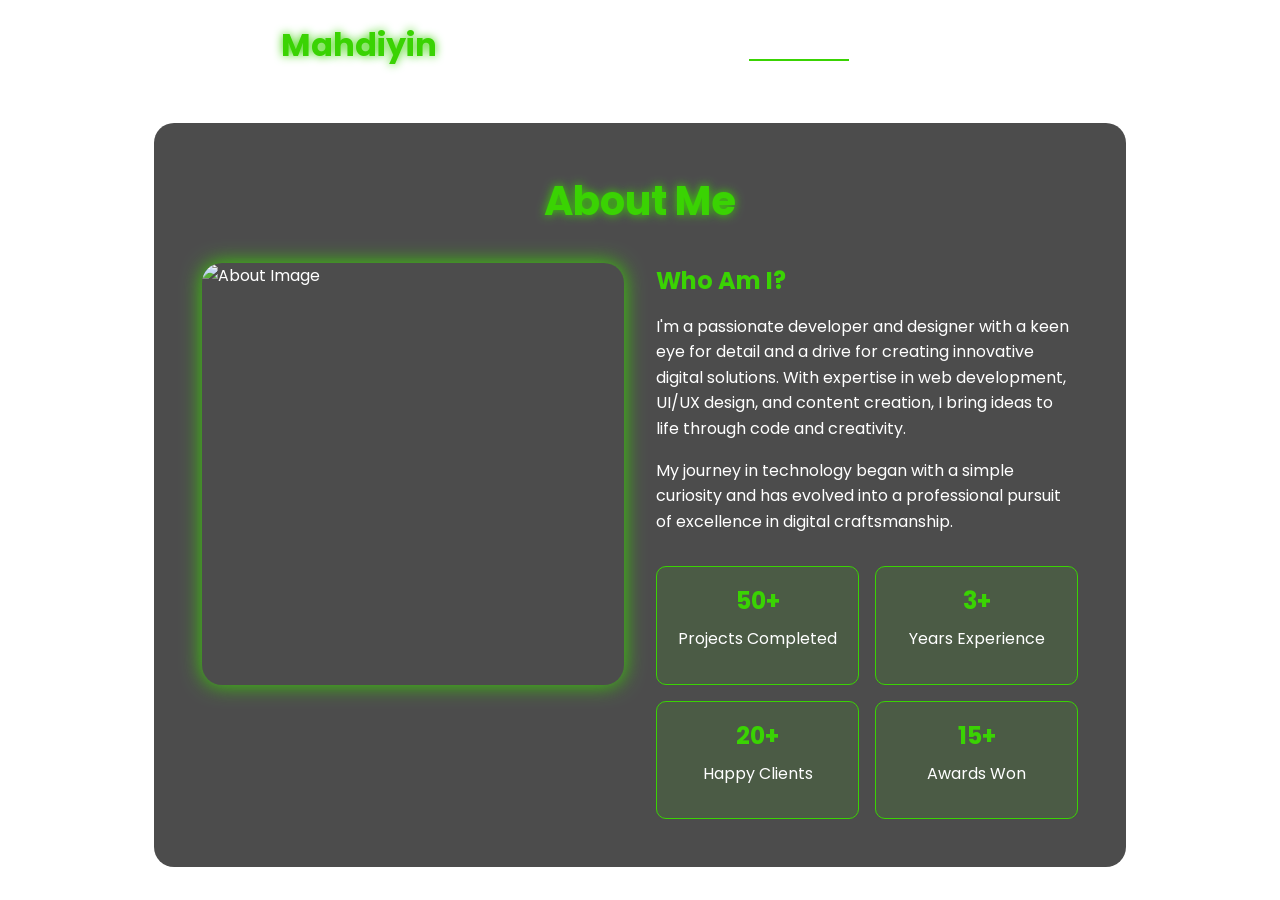
==== about.html @ 5e10a287 "Add files via upload" ====
<!-- Subscribe Tamzidan Madiyin di YouTube -->

<!DOCTYPE html>
<html lang="en">

<head>
    <meta charset="UTF-8">
    <meta name="viewport" content="width=device-width, initial-scale=1.0">

    <!-- Link ke Font Awesome untuk ikon -->
    <link rel="stylesheet" href="https://cdnjs.cloudflare.com/ajax/libs/font-awesome/6.5.1/css/all.min.css">

    <!-- Link ke library animasi AOS -->
    <link rel="stylesheet" href="https://unpkg.com/aos@next/dist/aos.css" />

    <!-- CSS internal untuk styling halaman -->
    <style>
        /* 
          Import Google Font Poppins
          Font weight yang diimport: 100, 200, 300, 400, 500, 600 
        */
        @import url("https://fonts.googleapis.com/css2?family=Poppins:wght@100;200;300;400;500;600&display=swap");

        /* Reset CSS dan pengaturan default */
        * {
            padding: 0;
            margin: 0;
            font-family: "Poppins", sans-serif;
            box-sizing: border-box;
        }

        /* 
          Styling untuk body
          - Menggunakan background image
          - Cover seluruh viewport
          - Mencegah horizontal scroll
        */
        body {
            width: 100%;
            min-height: 100vh;
            background-image: url("./img/background.jpg");
            background-size: cover;
            overflow-x: hidden;
            position: relative;
        }

        /* 
          Navbar styling
          - Fixed height 10vh
          - Posisi relative untuk positioning yang tepat
          - z-index tinggi agar selalu di atas konten lain
        */
        nav {
            width: 100%;
            height: 10vh;
            position: sticky;
            position: relative;
            /* Ubah dari sticky ke relative */
            z-index: 1000;
            /* Tambahkan z-index tinggi untuk nav */
        }

        /* Container untuk konten navbar */
        .nav-container {
            width: 100%;
            height: 100%;
            display: flex;
            justify-content: space-around;
            align-items: center;
        }

        /* 
          Logo styling
          - Warna putih dengan ukuran 2rem
          - Text shadow untuk efek glow pada span 
        */
        .logo {
            color: white;
            font-size: 2rem;
            font-weight: bold;
        }

        .logo span {
            color: rgb(58, 211, 3);
            text-shadow: 0 0 10px rgb(58, 211, 3);
        }

        /* 
          Hamburger dan Cancel button styling
          - Hanya muncul di mobile view
          - Posisi absolute di kanan atas
        */
        .hamburg,
        .cancel {
            cursor: pointer;
            position: absolute;
            right: 15px;
            top: 10px;
            color: white;
            display: none;
            font-size: clamp(2.5rem, 0.5rem + 5vw, 3rem);
        }

        /* 
          Navigation links container
          - Flex layout untuk alignment horizontal
        */
        .nav-container .links {
            display: flex;
        }

        /* 
          Individual navigation links
          - Spacing dan styling untuk tiap link
          - Hover effect dengan border bottom
        */
        .nav-container .links a {
            font-size: 1.2rem;
            color: white;
            margin: 0 20px;
            text-decoration: none;
            font-weight: 550;
            transition: 0.3s linear;
        }

        .nav-container .links a:hover {
            color: rgb(58, 211, 3);
            border-bottom: 2px solid rgb(58, 211, 3);
        }

        /* Styling untuk link aktif */
        .nav-container .links .active {
            color: rgb(58, 211, 3);
            border-bottom: 2px solid rgb(58, 211, 3);
        }

        /* 
          Dropdown menu untuk mobile view
          - Fixed positioning dengan transform untuk animasi
          - Backdrop filter untuk efek blur
        */
        .dropdown {
            z-index: 1000;
            position: fixed;
            top: 0;
            left: 0;
            right: 0;
            transform: translateY(-500px);
            width: 100%;
            height: auto;
            backdrop-filter: blur(4px) brightness(40%);
            box-shadow: 0 0 20px black;
            transition: 0.2s linear;
        }

        .dropdown .links a {
            display: flex;
            color: white;
            text-decoration: none;
            padding: 15px 0;
            justify-content: center;
            align-items: center;
            transition: 0.2s linear;
        }

        .dropdown .links a:hover {
            background-color: rgb(58, 211, 3);
        }

        /* About Section Styles */
        .about-container {
            width: 100%;
            min-height: 90vh;
            display: flex;
            justify-content: center;
            align-items: center;
            padding: 2rem;
            position: relative;
            z-index: 1;
        }

        .about-content {
            width: 80%;
            max-width: 1200px;
            background: rgba(0, 0, 0, 0.7);
            backdrop-filter: blur(10px);
            border-radius: 20px;
            padding: 3rem;
            color: white;
            /* box-shadow: 0 0 30px rgba(58, 211, 3, 0.3); */
        }

        .about-header {
            text-align: center;
            margin-bottom: 2rem;
        }

        .about-header h1 {
            font-size: 2.5rem;
            color: rgb(58, 211, 3);
            text-shadow: 0 0 10px rgb(58, 211, 3);
            margin-bottom: 1rem;
        }

        .about-grid {
            display: grid;
            grid-template-columns: 1fr 1fr;
            gap: 2rem;
        }

        .about-image {
            width: 100%;
            aspect-ratio: 1;
            border-radius: 20px;
            overflow: hidden;
            box-shadow: 0 0 20px rgb(58, 211, 3);
        }

        .about-image img {
            width: 100%;
            height: 100%;
            object-fit: cover;
        }

        .about-text h2 {
            color: rgb(58, 211, 3);
            margin-bottom: 1rem;
        }

        .about-text p {
            line-height: 1.6;
            margin-bottom: 1rem;
        }

        .stats {
            display: grid;
            grid-template-columns: repeat(2, 1fr);
            gap: 1rem;
            margin-top: 2rem;
        }

        .stat-item {
            background: rgba(58, 211, 3, 0.1);
            padding: 1rem;
            border-radius: 10px;
            text-align: center;
            border: 1px solid rgb(58, 211, 3);
            cursor: pointer;
        }

        .stat-item h3 {
            color: rgb(58, 211, 3);
            font-size: 1.5rem;
            margin-bottom: 0.5rem;
        }

        .content-grid {
            display: grid;
            grid-template-columns: repeat(auto-fit, minmax(280px, 1fr));
            gap: 2rem;
            padding: 2rem 0;
        }

        .content-card {
            background: rgba(58, 211, 3, 0.1);
            border-radius: 15px;
            overflow: hidden;
            transition: all 0.3s ease;
            cursor: pointer;
        }

        .content-card:hover {
            transform: translateY(-5px);
            box-shadow: 0 5px 15px rgba(58, 211, 3, 0.3);
        }

        .card-image {
            width: 100%;
            height: 200px;
            overflow: hidden;
        }

        .card-image img {
            width: 100%;
            height: 100%;
            object-fit: cover;
        }

        .card-info {
            padding: 1.5rem;
        }

        .card-info h3 {
            color: rgb(58, 211, 3);
            margin-bottom: 0.5rem;
        }

        .card-info p {
            font-size: 0.9rem;
            margin-bottom: 1rem;
        }

        .card-info .technologies {
            display: flex;
            flex-wrap: wrap;
            gap: 0.5rem;
            margin-top: 1rem;
        }

        .technology-tag {
            background: rgba(58, 211, 3, 0.2);
            padding: 0.3rem 0.8rem;
            border-radius: 15px;
            font-size: 0.8rem;
            color: rgb(58, 211, 3);
        }

        .back-button {
            display: inline-block;
            padding: 0.8rem 1.5rem;
            background: rgb(58, 211, 3);
            color: white;
            border-radius: 5px;
            text-decoration: none;
            margin-bottom: 2rem;
            transition: all 0.3s ease;
        }

        .back-button:hover {
            background: rgb(45, 165, 2);
            transform: translateY(-2px);
        }

        .award-icon {
            font-size: 2rem;
            color: rgb(58, 211, 3);
            margin-bottom: 1rem;
        }

        .client-testimonial {
            font-style: italic;
            margin-top: 1rem;
            padding: 1rem;
            background: rgba(58, 211, 3, 0.05);
            border-radius: 10px;
        }



        @media (max-width: 884px) {
            .about-grid {
                grid-template-columns: 1fr;
            }

            nav .logo {
                position: absolute;
                top: 16px;
                left: 15px;
                font-size: 1.5rem;
            }

            .nav-container .links {
                display: none;
            }

            .hamburg,
            .cancel {
                display: block;
            }
        }

        @media (max-width: 440px) {
            .about-container {
                padding: 1rem;
            }

            .about-content {
                width: 95%;
                /* Memperbesar width untuk layar kecil */
                padding: 1.5rem;
            }

            .about-header h1 {
                font-size: 1.8rem;
                /* Mengurangi ukuran judul */
            }

            .about-text h2 {
                font-size: 1.4rem;
                /* Mengurangi ukuran sub-judul */
            }

            .about-text p {
                font-size: 0.9rem;
                /* Mengurangi ukuran teks */
                line-height: 1.4;
            }

            .about-image {
                width: 100%;
                max-height: 250px;
                /* Membatasi tinggi gambar */
            }

            .stats {
                grid-template-columns: repeat(2, 1fr);
                /* Tetap 2 kolom tapi lebih kecil */
                gap: 0.8rem;
            }

            .stat-item {
                padding: 0.8rem;
            }

            .stat-item h3 {
                font-size: 1.2rem;
                /* Mengurangi ukuran angka statistik */
            }

            .stat-item p {
                font-size: 0.8rem;
                /* Mengurangi ukuran teks statistik */
            }

            /* Menyesuaikan padding untuk link statistik */
            .stat-item a {
                padding: 0.5rem;
                display: block;
            }
        }
    </style>
    <title>About - Portfolio Website</title>
</head>

<body>

    <!-- Navigasi -->
    <nav>
        <div class="nav-container">
            <div class="logo" data-aos="zoom-in" data-aos-duration="1500">
                Tamzidan <span>Mahdiyin</span>
            </div>
            <div class="links">
                <div class="link" data-aos="fade-up" data-aos-duration="1500" data-aos-delay="100"><a
                        href="index.html">Home</a></div>
                <div class="link active" data-aos="fade-up" data-aos-duration="1500" data-aos-delay="200"><a
                        href="about.html">About</a></div>
                <div class="link" data-aos="fade-up" data-aos-duration="1500" data-aos-delay="300"><a
                        href="skill.html">Skills</a></div>
                <div class="link" data-aos="fade-up" data-aos-duration="1500" data-aos-delay="400"><a
                        href="service.html">Service</a></div>
                <div class="link" data-aos="fade-up" data-aos-duration="1500" data-aos-delay="500"><a
                        href="contact.html">Contact</a></div>
            </div>
        </div>
        <i class="fa-solid fa-bars hamburg" onclick="hamburg()"></i>
        <div class="dropdown">
            <div class="links">
                <a href="index.html">Home</a>
                <a href="about.html">About</a>
                <a href="skill.html">Skills</a>
                <a href="service.html">Service</a>
                <a href="contact.html">Contact</a>
                <i class="fa-solid fa-xmark cancel" onclick="cancel()"></i>
            </div>
        </div>
    </nav>

    <!-- Konten utama halaman About -->
    <div class="about-container">
        <div class="about-content" id="aboutContent">
            <!-- Bagian header -->
            <div class="about-header" data-aos="fade-down" data-aos-duration="1500">
                <h1>About Me</h1>
            </div>

            <!-- Grid untuk gambar dan teks deskripsi -->
            <div class="about-grid">
                <div class="about-image" data-aos="fade-right" data-aos-duration="1500">
                    <img src="img/zoro.jpg" alt="About Image">
                </div>
                <div class="about-text" data-aos="fade-left" data-aos-duration="1500">
                    <h2>Who Am I?</h2>
                    <p>I'm a passionate developer and designer with a keen eye for detail and a drive for creating
                        innovative digital solutions. With expertise in web development, UI/UX design, and content
                        creation, I bring ideas to life through code and creativity.</p>
                    <p>My journey in technology began with a simple curiosity and has evolved into a professional
                        pursuit of excellence in digital craftsmanship.</p>

                    <div class="stats">
                        <div class="stat-item" data-aos="zoom-in" data-aos-duration="1500" data-aos-delay="200"
                            onclick="showProjects()">
                            <h3>50+</h3>
                            <p>Projects Completed</p>
                        </div>
                        <div class="stat-item" data-aos="zoom-in" data-aos-duration="1500" data-aos-delay="400"
                            onclick="showExperience()">
                            <h3>3+</h3>
                            <p>Years Experience</p>
                        </div>
                        <div class="stat-item" data-aos="zoom-in" data-aos-duration="1500" data-aos-delay="600"
                            onclick="showClients()">
                            <h3>20+</h3>
                            <p>Happy Clients</p>
                        </div>
                        <div class="stat-item" data-aos="zoom-in" data-aos-duration="1500" data-aos-delay="800"
                            onclick="showAwards()">
                            <h3>15+</h3>
                            <p>Awards Won</p>
                        </div>
                    </div>
                </div>
            </div>
        </div>

        <!-- Link ke library animasi AOS -->
        <script src="https://unpkg.com/aos@next/dist/aos.js"></script>

        <!-- JavaScript untuk interaksi dan animasi halaman -->
        <script>

            // Inisialisasi library AOS
            AOS.init({ offset: 0 });

            // Fungsi untuk menampilkan menu hamburger
            function hamburg() {
                const navbar = document.querySelector(".dropdown")
                navbar.style.transform = "translateY(0px)"
            }

            // Fungsi untuk menyembunyikan menu hamburger
            function cancel() {
                const navbar = document.querySelector(".dropdown")
                navbar.style.transform = "translateY(-500px)"
            }

            // Fungsi untuk menampilkan daftar Project
            function showProjects() {
                const aboutContent = document.getElementById('aboutContent');
                aboutContent.innerHTML = `
                <a href="about.html" class="back-button" onclick="restoreInitialContent()">
                    <i class="fas fa-arrow-left"></i> Back
                </a>
                <div class="about-header" data-aos="fade-down" data-aos-duration="1500">
                    <h1>My Projects</h1>
                </div>
                <div class="content-grid">
                    ${generateProjectCards()}
                </div>
            `;
                AOS.refresh();
            }

            // Fungsi untuk menampilkan daftar Experience
            function showExperience() {
                const aboutContent = document.getElementById('aboutContent');
                aboutContent.innerHTML = `
                <a href="about.html" class="back-button" onclick="restoreInitialContent()">
                    <i class="fas fa-arrow-left"></i> Back
                </a>
                <div class="about-header" data-aos="fade-down" data-aos-duration="1500">
                    <h1>My Experience</h1>
                </div>
                <div class="content-grid">
                    ${generateExperienceCards()}
                </div>
            `;
                AOS.refresh();
            }

            // Fungsi untuk menampilkan daftar Clients
            function showClients() {
                const aboutContent = document.getElementById('aboutContent');
                aboutContent.innerHTML = `
                <a href="about.html" class="back-button" onclick="restoreInitialContent()">
                    <i class="fas fa-arrow-left"></i> Back
                </a>
                <div class="about-header" data-aos="fade-down" data-aos-duration="1500">
                    <h1>Client Success Stories</h1>
                </div>
                <div class="content-grid">
                    ${generateClientCards()}
                </div>
            `;
                AOS.refresh();
            }

            // Fungsi untuk menampilkan daftar Awards
            function showAwards() {
                const aboutContent = document.getElementById('aboutContent');
                aboutContent.innerHTML = `
                <a href="about.html" class="back-button" onclick="restoreInitialContent()">
                    <i class="fas fa-arrow-left"></i> Back
                </a>
                <div class="about-header" data-aos="fade-down" data-aos-duration="1500">
                    <h1>Awards & Recognition</h1>
                </div>
                <div class="content-grid">
                    ${generateAwardCards()}
                </div>
            `;
                AOS.refresh();
            }

            // Fungsi pembantu untuk menghasilkan kartu project
            function generateProjectCards() {
                const projects = [
                    {
                        title: "E-Commerce Platform",
                        image: "img/zoro.jpg",
                        description: "A full-stack e-commerce solution with payment integration",
                        technologies: ["React", "Node.js", "MongoDB"]
                    },
                    {
                        title: "Portfolio Website",
                        image: "img/zoro.jpg",
                        description: "Responsive portfolio website with modern animations",
                        technologies: ["HTML", "CSS", "JavaScript"]
                    },
                    {
                        title: "Task Management App",
                        image: "img/zoro.jpg",
                        description: "Mobile-first task management application",
                        technologies: ["Vue.js", "Firebase"]
                    }
                    // Add more projects as needed
                ];

                return projects.map(project => `
                <div class="content-card" data-aos="fade-up">
                    <div class="card-image">
                        <img src="${project.image}" alt="${project.title}">
                    </div>
                    <div class="card-info">
                        <h3>${project.title}</h3>
                        <p>${project.description}</p>
                        <div class="technologies">
                            ${project.technologies.map(tech => `
                                <span class="technology-tag">${tech}</span>
                            `).join('')}
                        </div>
                    </div>
                </div>
            `).join('');
            }

            // Fungsi pembantu untuk menghasilkan kartu experience
            function generateExperienceCards() {
                const experiences = [
                    {
                        title: "Senior Web Developer",
                        company: "Tech Solutions Inc.",
                        period: "2021 - Present",
                        description: "Leading frontend development team and implementing modern web solutions"
                    },
                    {
                        title: "Frontend Developer",
                        company: "Digital Agency",
                        period: "2019 - 2021",
                        description: "Developed responsive websites and web applications"
                    }
                    // Add more experiences as needed
                ];

                return experiences.map(exp => `
                <div class="content-card" data-aos="fade-up">
                    <div class="card-info">
                        <h3>${exp.title}</h3>
                        <h4>${exp.company}</h4>
                        <p class="period">${exp.period}</p>
                        <p>${exp.description}</p>
                    </div>
                </div>
            `).join('');
            }

            // Fungsi pembantu untuk menghasilkan kartu client
            function generateClientCards() {
                const clients = [
                    {
                        name: "Ell Udin",
                        company: "Innovation Corp",
                        image: "img/zoro.jpg",
                        testimonial: "Outstanding work on our company website redesign!"
                    },
                    {
                        name: "Ell Ucup",
                        company: "Tech Startup",
                        image: "img/zoro.jpg",
                        testimonial: "Delivered our app ahead of schedule with excellent quality"
                    }
                    // Add more clients as needed
                ];

                return clients.map(client => `
                <div class="content-card" data-aos="fade-up">
                    <div class="card-image">
                        <img src="${client.image}" alt="${client.name}">
                    </div>
                    <div class="card-info">
                        <h3>${client.name}</h3>
                        <h4>${client.company}</h4>
                        <p class="client-testimonial">"${client.testimonial}"</p>
                    </div>
                </div>
            `).join('');
            }

            // Fungsi pembantu untuk menghasilkan kartu award
            function generateAwardCards() {
                const awards = [
                    {
                        title: "Best Web Design",
                        organization: "Design Awards 2023",
                        description: "Recognition for exceptional web design and user experience"
                    },
                    {
                        title: "Innovation Award",
                        organization: "Tech Summit 2022",
                        description: "Awarded for innovative use of emerging technologies"
                    }
                    // Add more awards as needed
                ];

                return awards.map(award => `
                <div class="content-card" data-aos="fade-up">
                    <div class="card-info">
                        <div class="award-icon">
                            <i class="fas fa-trophy"></i>
                        </div>
                        <h3>${award.title}</h3>
                        <h4>${award.organization}</h4>
                        <p>${award.description}</p>
                    </div>
                </div>
            `).join('');
            }

            // Fungsi untuk mengembalikan konten awal
            function restoreInitialContent() {
                const aboutContent = document.getElementById('aboutContent');
                aboutContent.innerHTML = `
                <div class="about-header" data-aos="fade-down" data-aos-duration="1500">
                    <h1>About Me</h1>
                </div>
                <div class="about-grid">
                    <div class="about-image" data-aos="fade-right" data-aos-duration="1500">
                        <img src="img/zoro.jpg" alt="About Image">
                    </div>
                    <div class="about-text" data-aos="fade-left" data-aos-duration="1500">
                        <h2>Who Am I?</h2>
                        <p>I'm a passionate developer and designer with a keen eye for detail and a drive for creating
                            innovative digital solutions. With expertise in web development, UI/UX design, and content
                            creation, I bring ideas to life through code and creativity.</p>
                        <p>My journey in technology began with a simple curiosity and has evolved into a professional
                            pursuit of excellence in digital craftsmanship.</p>

                        <div class="stats">
                            <div class="stat-item" data-aos="zoom-in" data-aos-duration="1500" data-aos-delay="200" onclick="showProjects()">
                                <h3>50+</h3>
                                <p>Projects Completed</p>
                            </div>
                            <div class="stat-item" data-aos="zoom-in" data-aos-duration="1500" data-aos-delay="400" onclick="showExperience()">
                                <h3>3+</h3>
                                <p>Years Experience</p>
                            </div>
                            <div class="stat-item" data-aos="zoom-in" data-aos-duration="1500" data-aos-delay="600" onclick="showClients()">
                                <h3>20+</h3>
                                <p>Happy Clients</p>
                            </div>
                            <div class="stat-item" data-aos="zoom-in" data-aos-duration="1500" data-aos-delay="800" onclick="showAwards()">
                                <h3>15+</h3>
                                <p>Awards Won</p>
                            </div>
                        </div>
                    </div>
                </div>
            `;
                AOS.refresh();
            }

        </script>
</body>

</html>

<!-- Subscribe Tamzidan Madiyin di YouTube -->
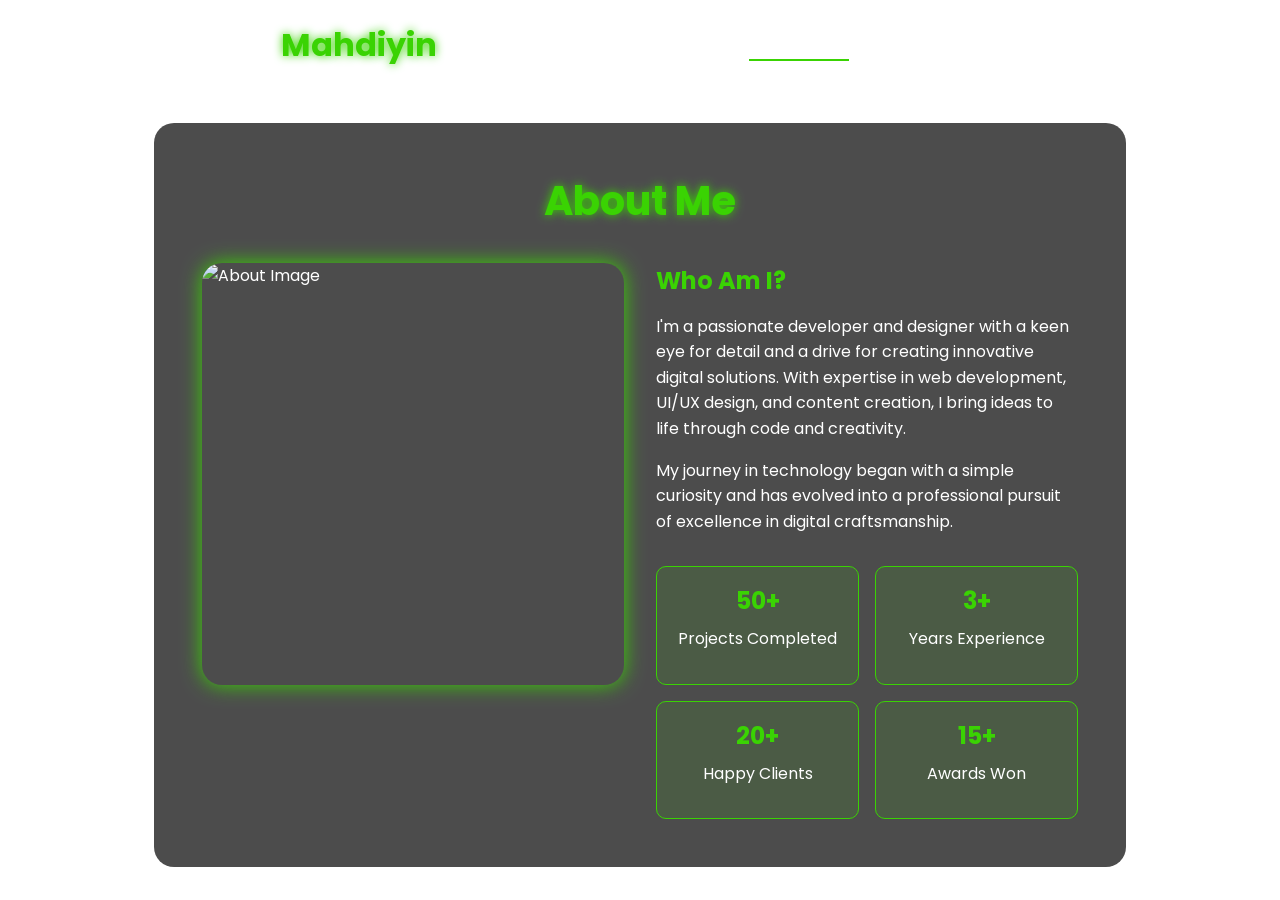
==== commit 8b420cef: "Update about.html" ====
--- a/about.html
+++ b/about.html
@@ -38,7 +38,7 @@
         body {
             width: 100%;
             min-height: 100vh;
-            background-image: url("./img/background.jpg");
+            background-image: url(".background.jpg");
             background-size: cover;
             overflow-x: hidden;
             position: relative;
@@ -784,4 +784,4 @@
 
 </html>
 
-<!-- Subscribe Tamzidan Madiyin di YouTube -->+<!-- Subscribe Tamzidan Madiyin di YouTube -->
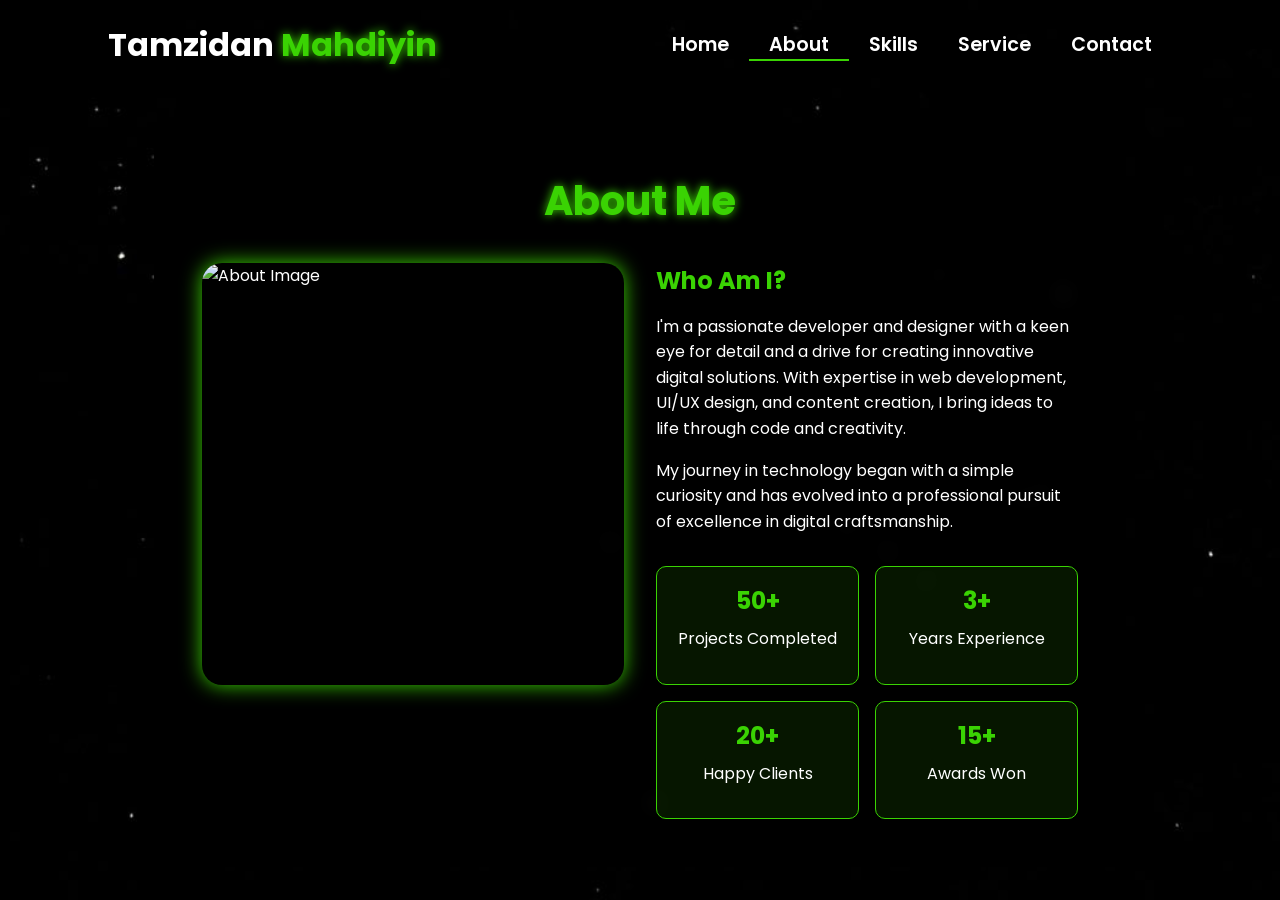
==== commit b130d7db: "Update about.html" ====
--- a/about.html
+++ b/about.html
@@ -38,7 +38,7 @@
         body {
             width: 100%;
             min-height: 100vh;
-            background-image: url(".background.jpg");
+            background-image: url("background.jpg");
             background-size: cover;
             overflow-x: hidden;
             position: relative;
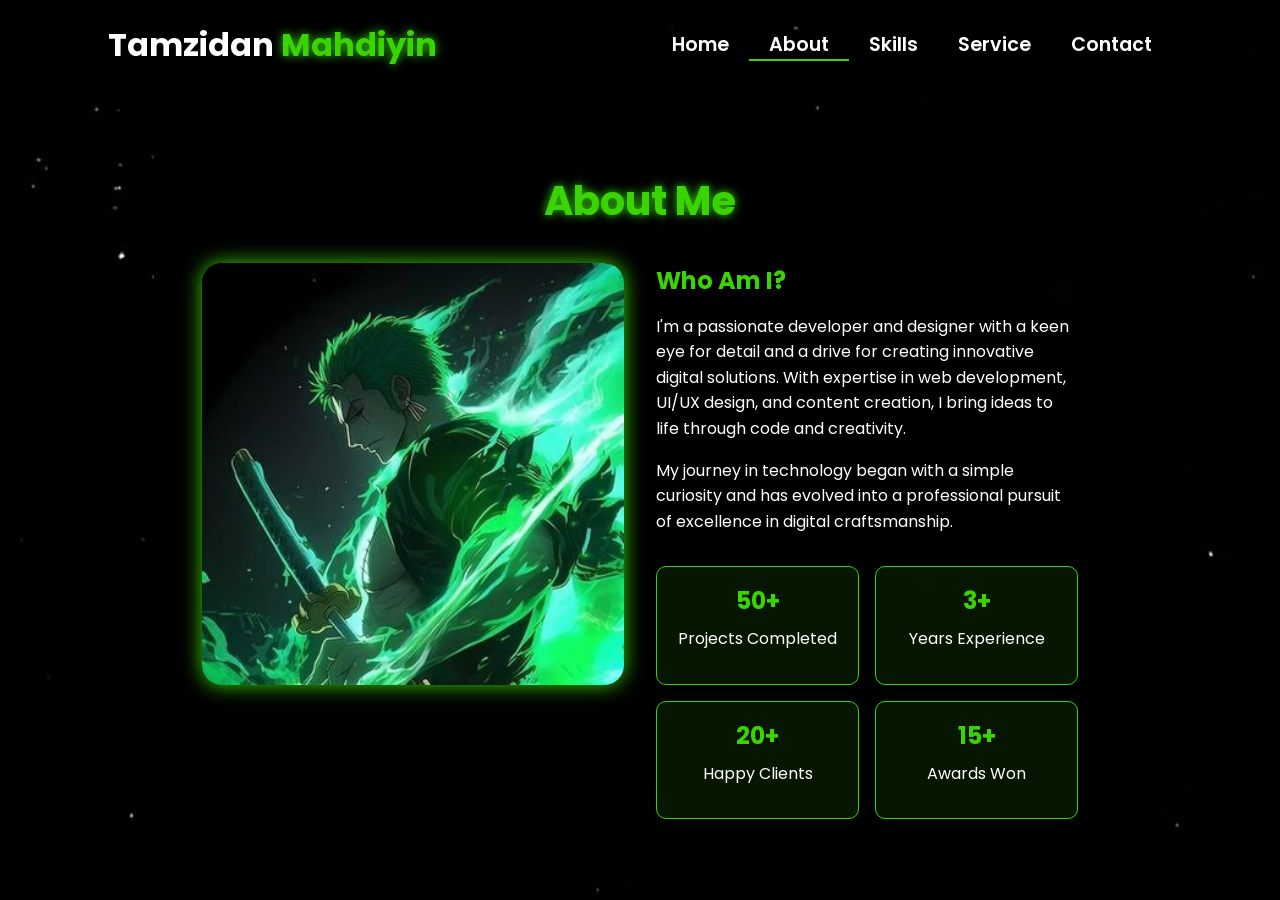
==== commit 133e7f6b: "Update about.html" ====
--- a/about.html
+++ b/about.html
@@ -477,7 +477,7 @@
             <!-- Grid untuk gambar dan teks deskripsi -->
             <div class="about-grid">
                 <div class="about-image" data-aos="fade-right" data-aos-duration="1500">
-                    <img src="img/zoro.jpg" alt="About Image">
+                    <img src="zoro.jpg" alt="About Image">
                 </div>
                 <div class="about-text" data-aos="fade-left" data-aos-duration="1500">
                     <h2>Who Am I?</h2>
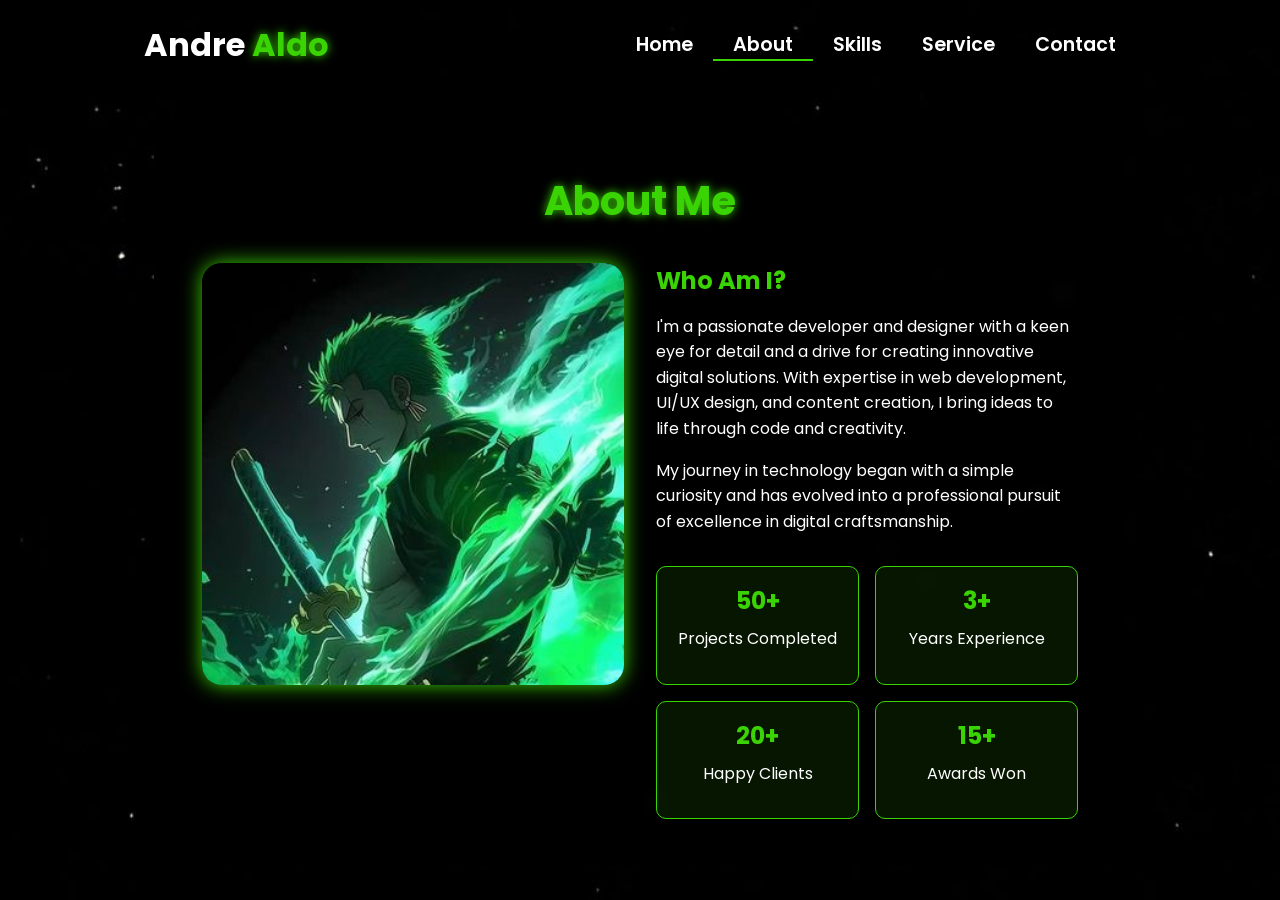
==== commit 45c3c183: "Update about.html" ====
--- a/about.html
+++ b/about.html
@@ -1,5 +1,3 @@
-<!-- Subscribe Tamzidan Madiyin di YouTube -->
-
 <!DOCTYPE html>
 <html lang="en">
 
@@ -438,7 +436,7 @@
     <nav>
         <div class="nav-container">
             <div class="logo" data-aos="zoom-in" data-aos-duration="1500">
-                Tamzidan <span>Mahdiyin</span>
+                Andre <span>Aldo</span>
             </div>
             <div class="links">
                 <div class="link" data-aos="fade-up" data-aos-duration="1500" data-aos-delay="100"><a
